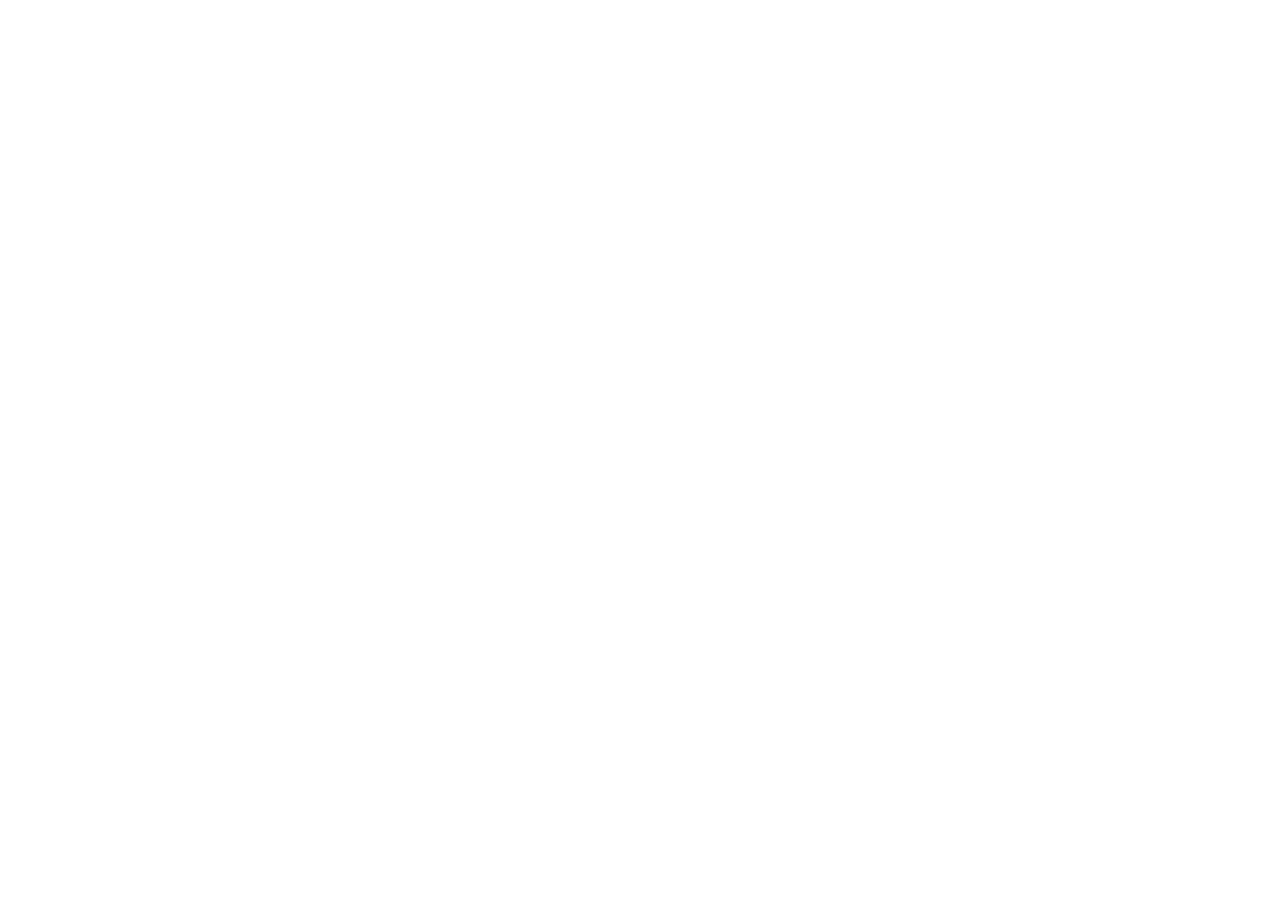
==== level_1/task_2/index.html @ d35435fc "base" ====
<!DOCTYPE html>
<html lang="en">
<head>
    <meta charset="UTF-8">
    <meta name="viewport" content="width=device-width, initial-scale=1.0">
    <title>Landing Page</title>
    <link rel="stylesheet" href="style.css">
</head>
<body>
    
</body>
</html>
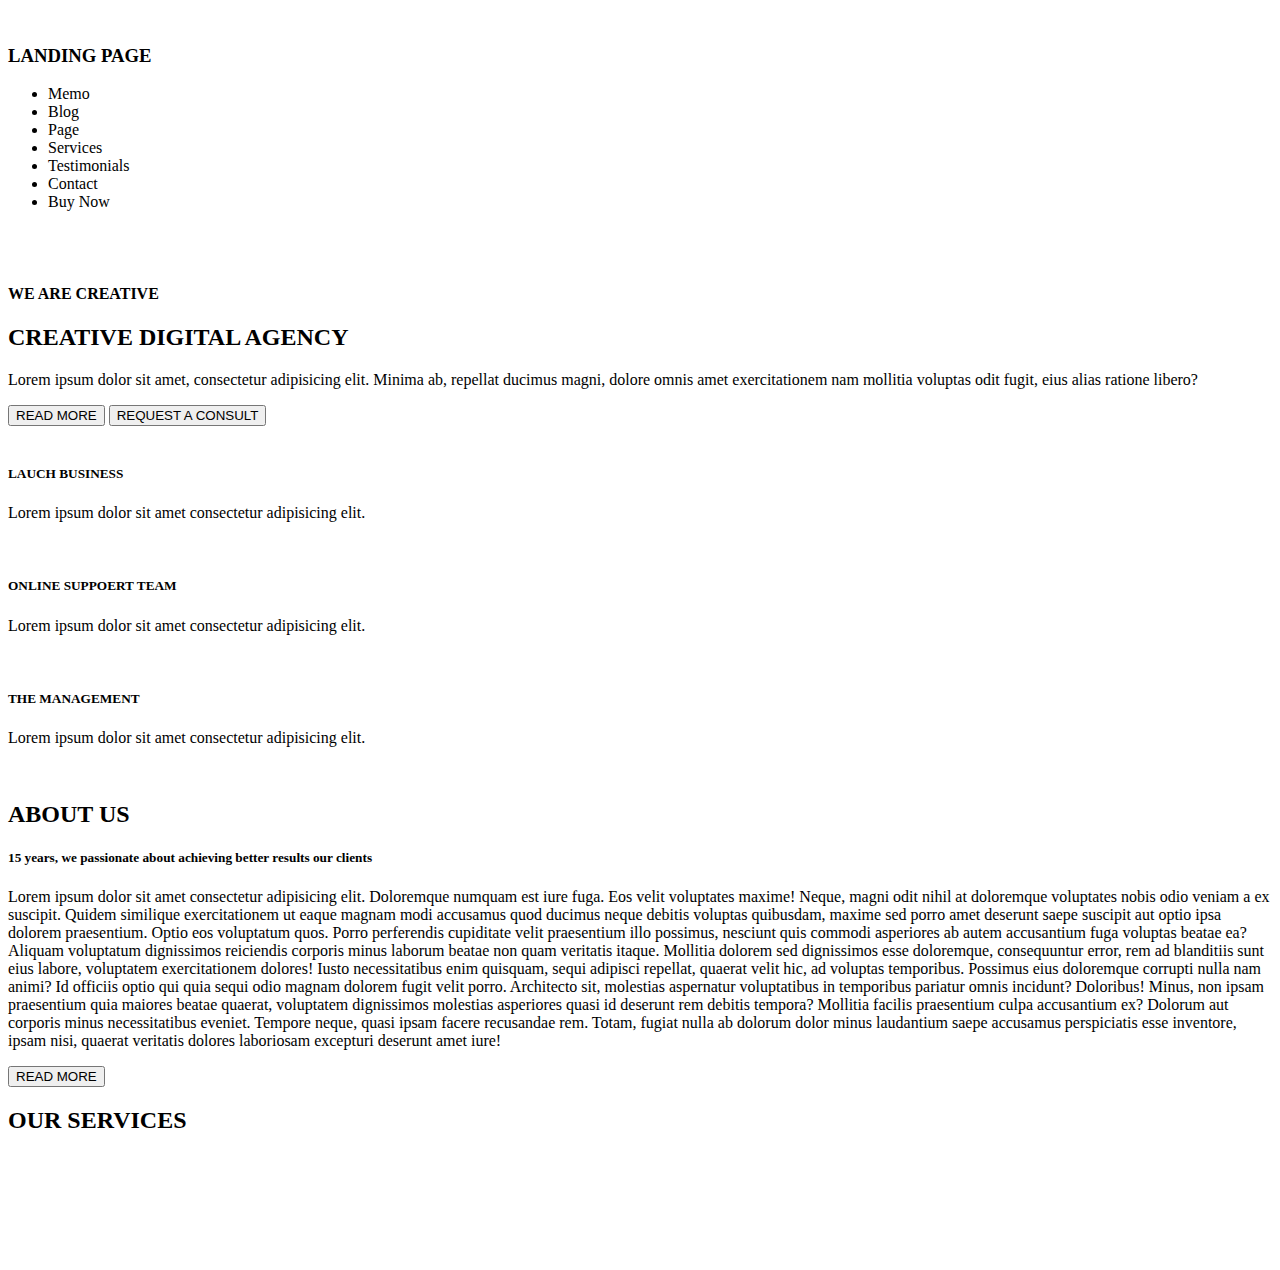
==== commit 12a8babd: "skeleton complete" ====
--- a/level_1/task_2/index.html
+++ b/level_1/task_2/index.html
@@ -7,6 +7,98 @@
     <link rel="stylesheet" href="style.css">
 </head>
 <body>
-    
+    <header>
+        <div>
+            <img src=""> 
+            <h3>LANDING PAGE</h3>
+        </div>
+        <nav>
+            <ul>
+                <li>Memo</li>
+                <li>Blog</li>
+                <li>Page</li>
+                <li>Services</li>
+                <li>Testimonials</li>
+                <li>Contact</li>
+                <li>Buy Now</li>
+            </ul>
+        </nav>
+        <div id="search">
+            <img src="" alt="" srcset="">
+        </div>
+    </header>
+    <section id="hero">
+        <img src="" alt="" srcset="">
+        <div>
+            <h4>WE ARE CREATIVE</h4>
+            <h2>CREATIVE DIGITAL AGENCY</h2>
+            <p>Lorem ipsum dolor sit amet, consectetur adipisicing elit. Minima ab, repellat ducimus magni, dolore omnis amet exercitationem nam mollitia voluptas odit fugit, eius alias ratione libero?</p>
+            <div>
+                <button>READ MORE</button>
+                <button>REQUEST A CONSULT</button>
+            </div>
+        </div>
+    </section>
+    <section>
+        <div>
+            <div>
+                <img src="" alt="">
+                <h5>LAUCH BUSINESS</h5>
+            </div>
+            <p>Lorem ipsum dolor sit amet consectetur adipisicing elit.</p>
+        </div>
+        <div>
+            <div>
+                <img src="" alt="">
+                <h5>ONLINE SUPPOERT TEAM</h5>
+            </div>
+            <p>Lorem ipsum dolor sit amet consectetur adipisicing elit.</p>
+        </div>
+        <div>
+            <div>
+                <img src="" alt="">
+                <h5>THE MANAGEMENT</h5>
+            </div>
+            <p>Lorem ipsum dolor sit amet consectetur adipisicing elit.</p>
+        </div>
+    </section>
+    <section id="about_us">
+        <img src="" alt="" srcset="">
+        <div>
+            <h2>ABOUT US</h2>
+            <H5>15 years, we passionate about achieving better results our clients</H5>
+            <p>Lorem ipsum dolor sit amet consectetur adipisicing elit. Doloremque numquam est iure fuga. Eos velit voluptates maxime! Neque, magni odit nihil at doloremque voluptates nobis odio veniam a ex suscipit.
+            Quidem similique exercitationem ut eaque magnam modi accusamus quod ducimus neque debitis voluptas quibusdam, maxime sed porro amet deserunt saepe suscipit aut optio ipsa dolorem praesentium. Optio eos voluptatum quos.
+            Porro perferendis cupiditate velit praesentium illo possimus, nesciunt quis commodi asperiores ab autem accusantium fuga voluptas beatae ea? Aliquam voluptatum dignissimos reiciendis corporis minus laborum beatae non quam veritatis itaque.
+            Mollitia dolorem sed dignissimos esse doloremque, consequuntur error, rem ad blanditiis sunt eius labore, voluptatem exercitationem dolores! Iusto necessitatibus enim quisquam, sequi adipisci repellat, quaerat velit hic, ad voluptas temporibus.
+            Possimus eius doloremque corrupti nulla nam animi? Id officiis optio qui quia sequi odio magnam dolorem fugit velit porro. Architecto sit, molestias aspernatur voluptatibus in temporibus pariatur omnis incidunt? Doloribus!
+            Minus, non ipsam praesentium quia maiores beatae quaerat, voluptatem dignissimos molestias asperiores quasi id deserunt rem debitis tempora? Mollitia facilis praesentium culpa accusantium ex? Dolorum aut corporis minus necessitatibus eveniet.
+            Tempore neque, quasi ipsam facere recusandae rem. Totam, fugiat nulla ab dolorum dolor minus laudantium saepe accusamus perspiciatis esse inventore, ipsam nisi, quaerat veritatis dolores laboriosam excepturi deserunt amet iure!
+            </p>
+            <button>READ MORE</button>
+
+        </div>
+    </section>
+    <section id="our_services">
+        <h2>OUR SERVICES</h2>
+        <div class="service">
+            <img src="" alt="" class="service_image">
+            <div>
+                <img src="" alt="" class="service_icon">
+            </div>
+        </div>
+        <div class="service">
+            <img src="" alt="" class="service_image">
+            <div>
+                <img src="" alt="" class="service_icon">
+            </div>
+        </div>
+        <div class="service">
+            <img src="" alt="" class="service_image">
+            <div>
+                <img src="" alt="" class="service_icon">
+            </div>
+        </div>
+    </section>
 </body>
 </html>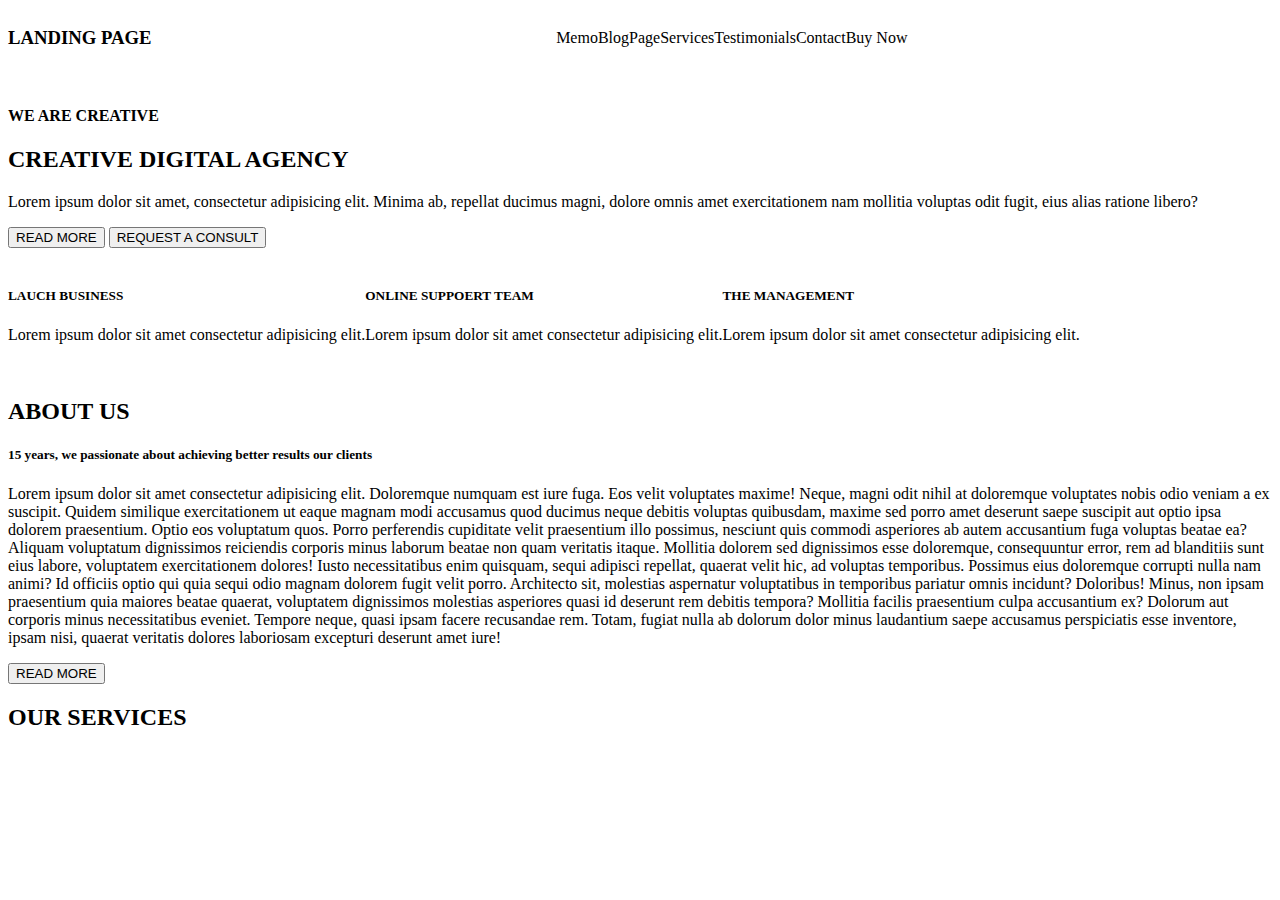
==== commit 529196f6: "structure rows css" ====
--- a/level_1/task_2/index.html
+++ b/level_1/task_2/index.html
@@ -39,7 +39,7 @@
             </div>
         </div>
     </section>
-    <section>
+    <section id="sel">
         <div>
             <div>
                 <img src="" alt="">
--- a/level_1/task_2/style.css
+++ b/level_1/task_2/style.css
@@ -0,0 +1,24 @@
+header {
+    display: flex;
+    flex-direction: row;
+    justify-content: space-between;
+    align-items: center;
+}
+
+header > div {
+    display: flex;
+    flex-direction: row;
+}
+
+nav > ul {
+    display: flex;
+    flex-direction: row;
+    list-style: none;
+    justify-content: center;
+    align-items: center;
+}
+
+#sel {
+    display: flex;
+    flex-direction: row;
+}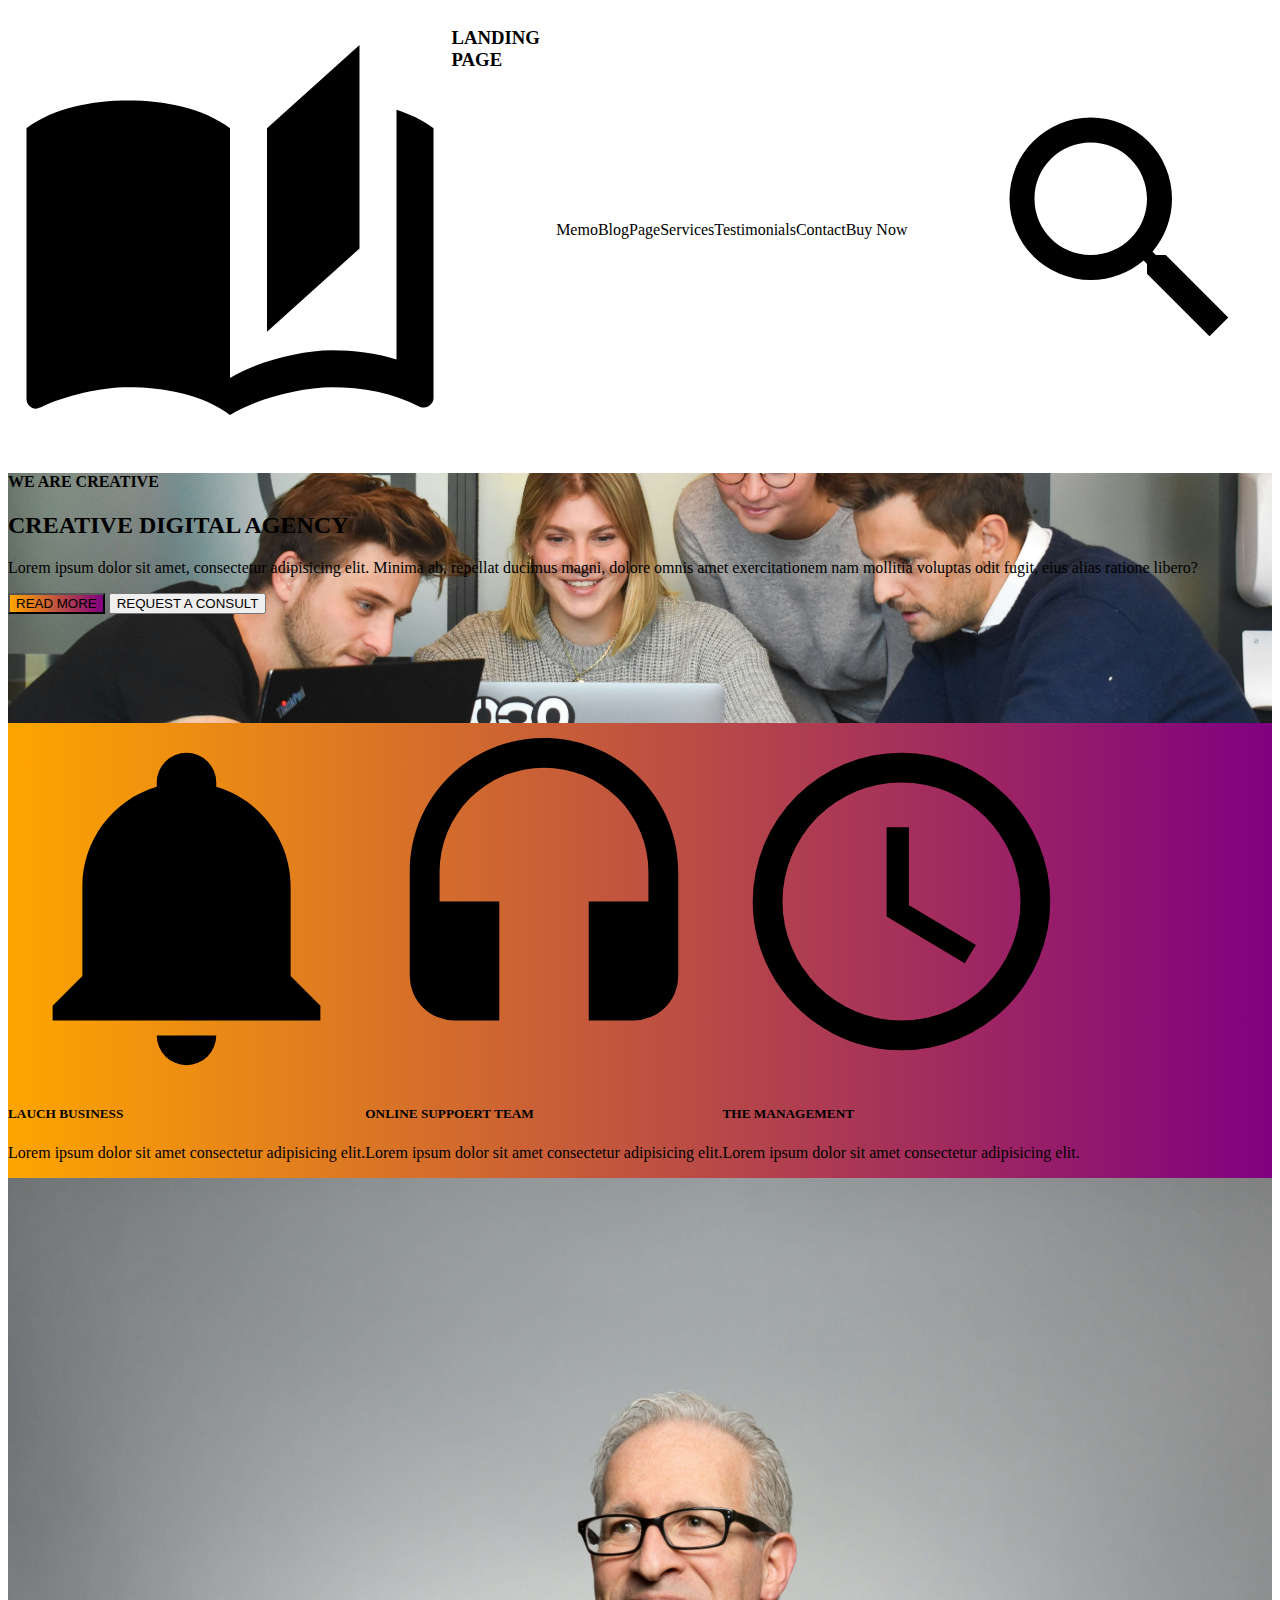
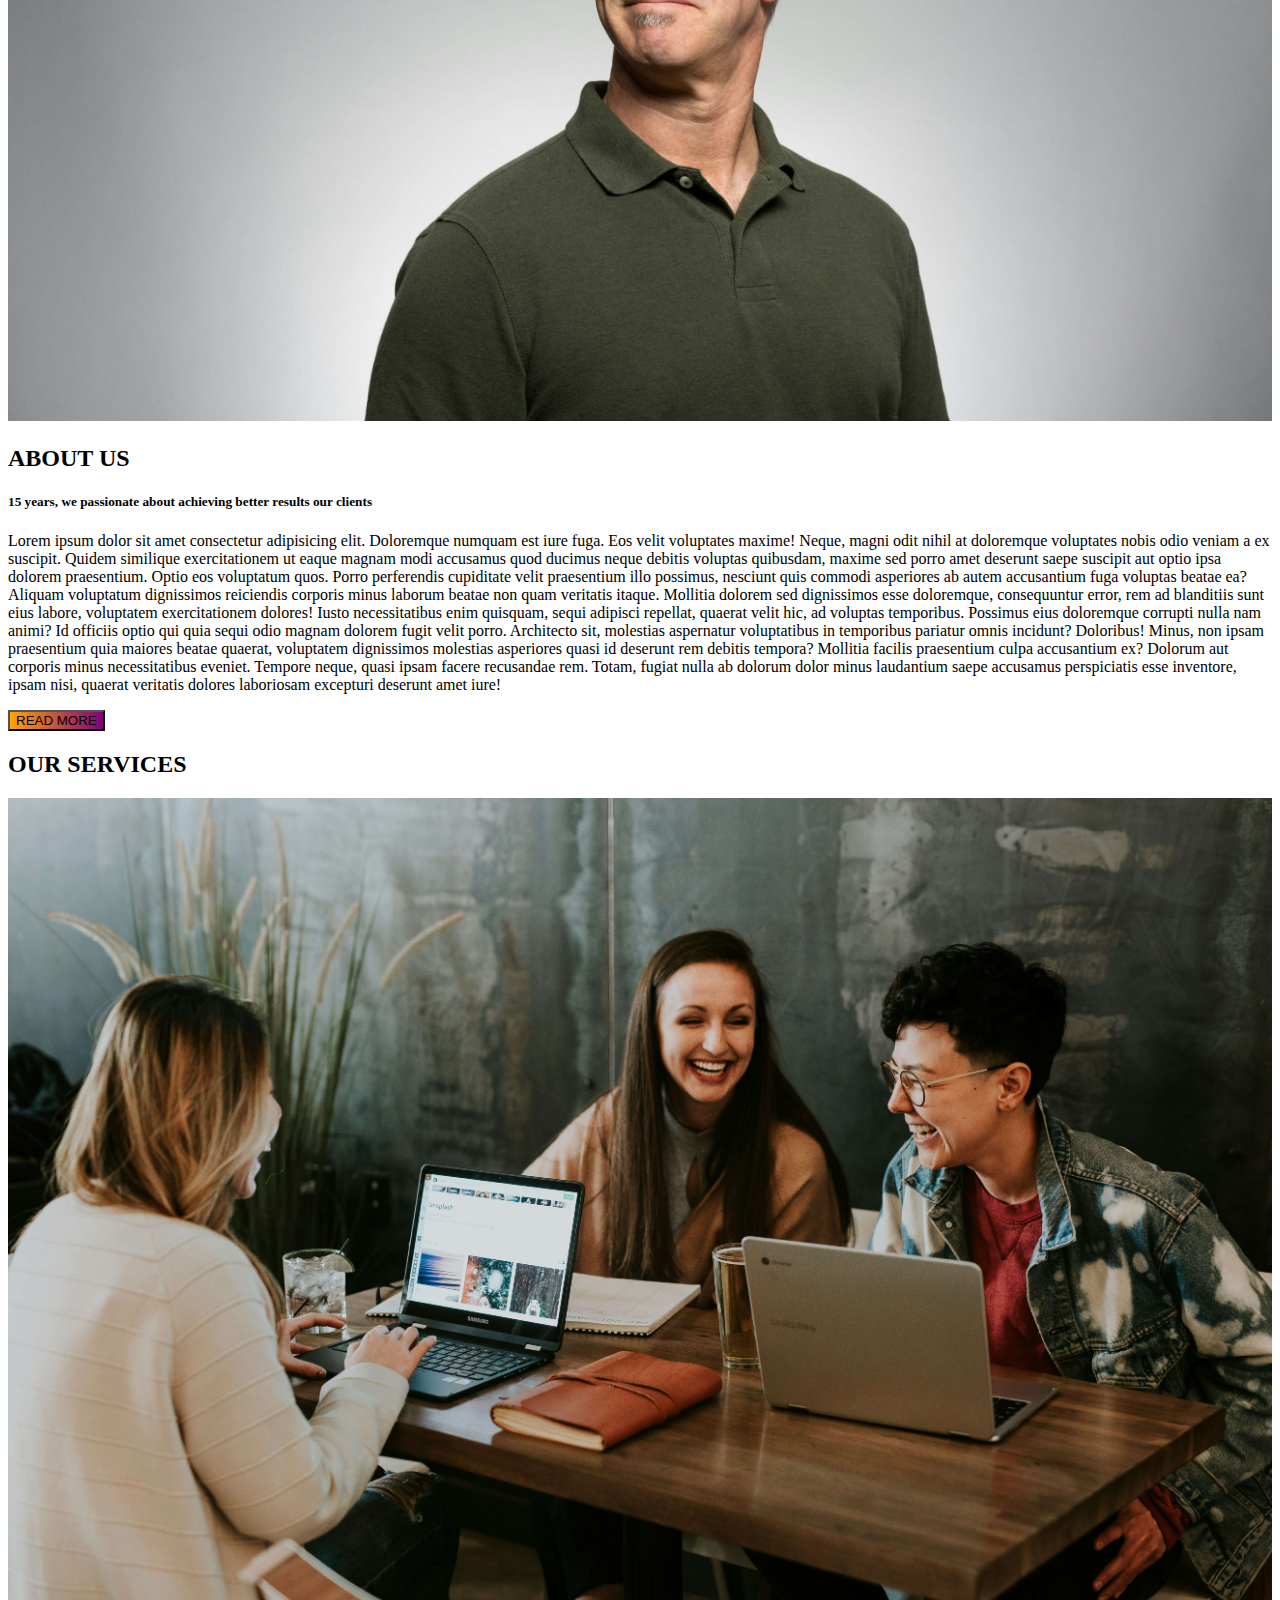
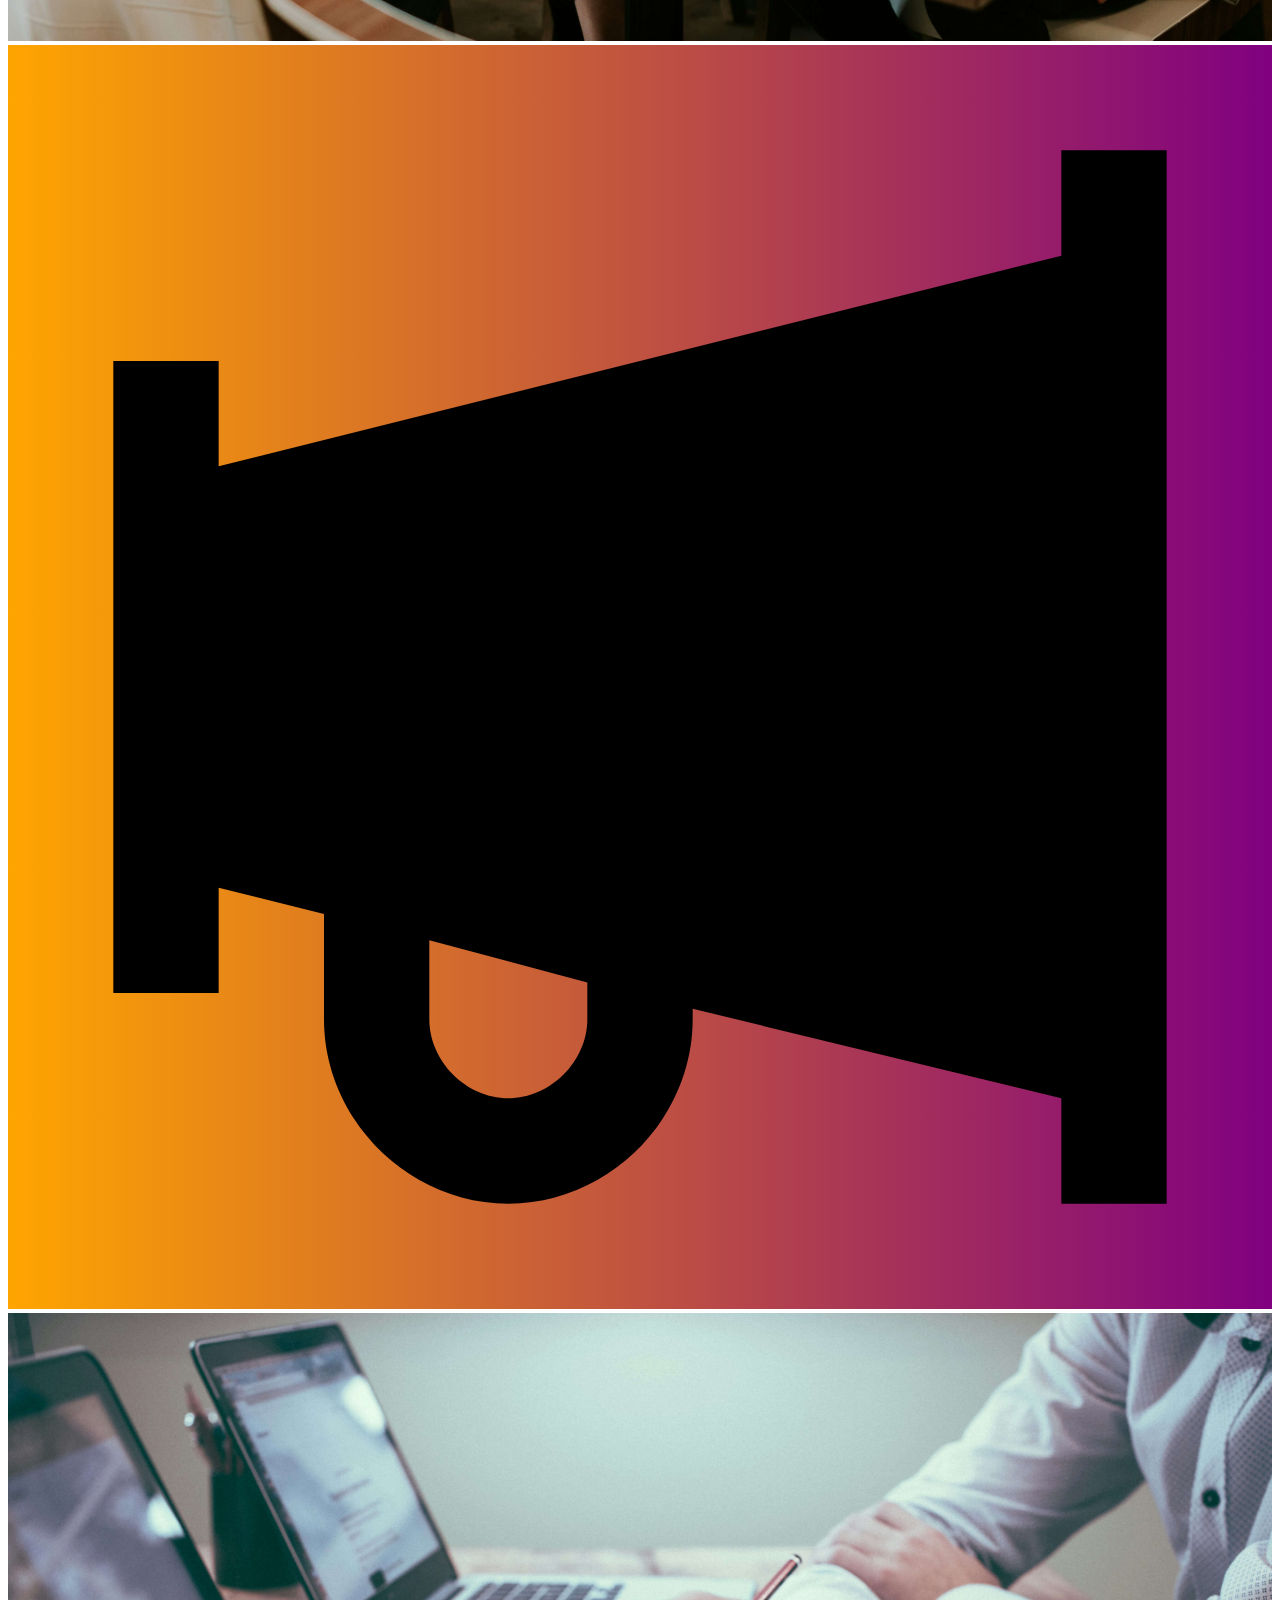
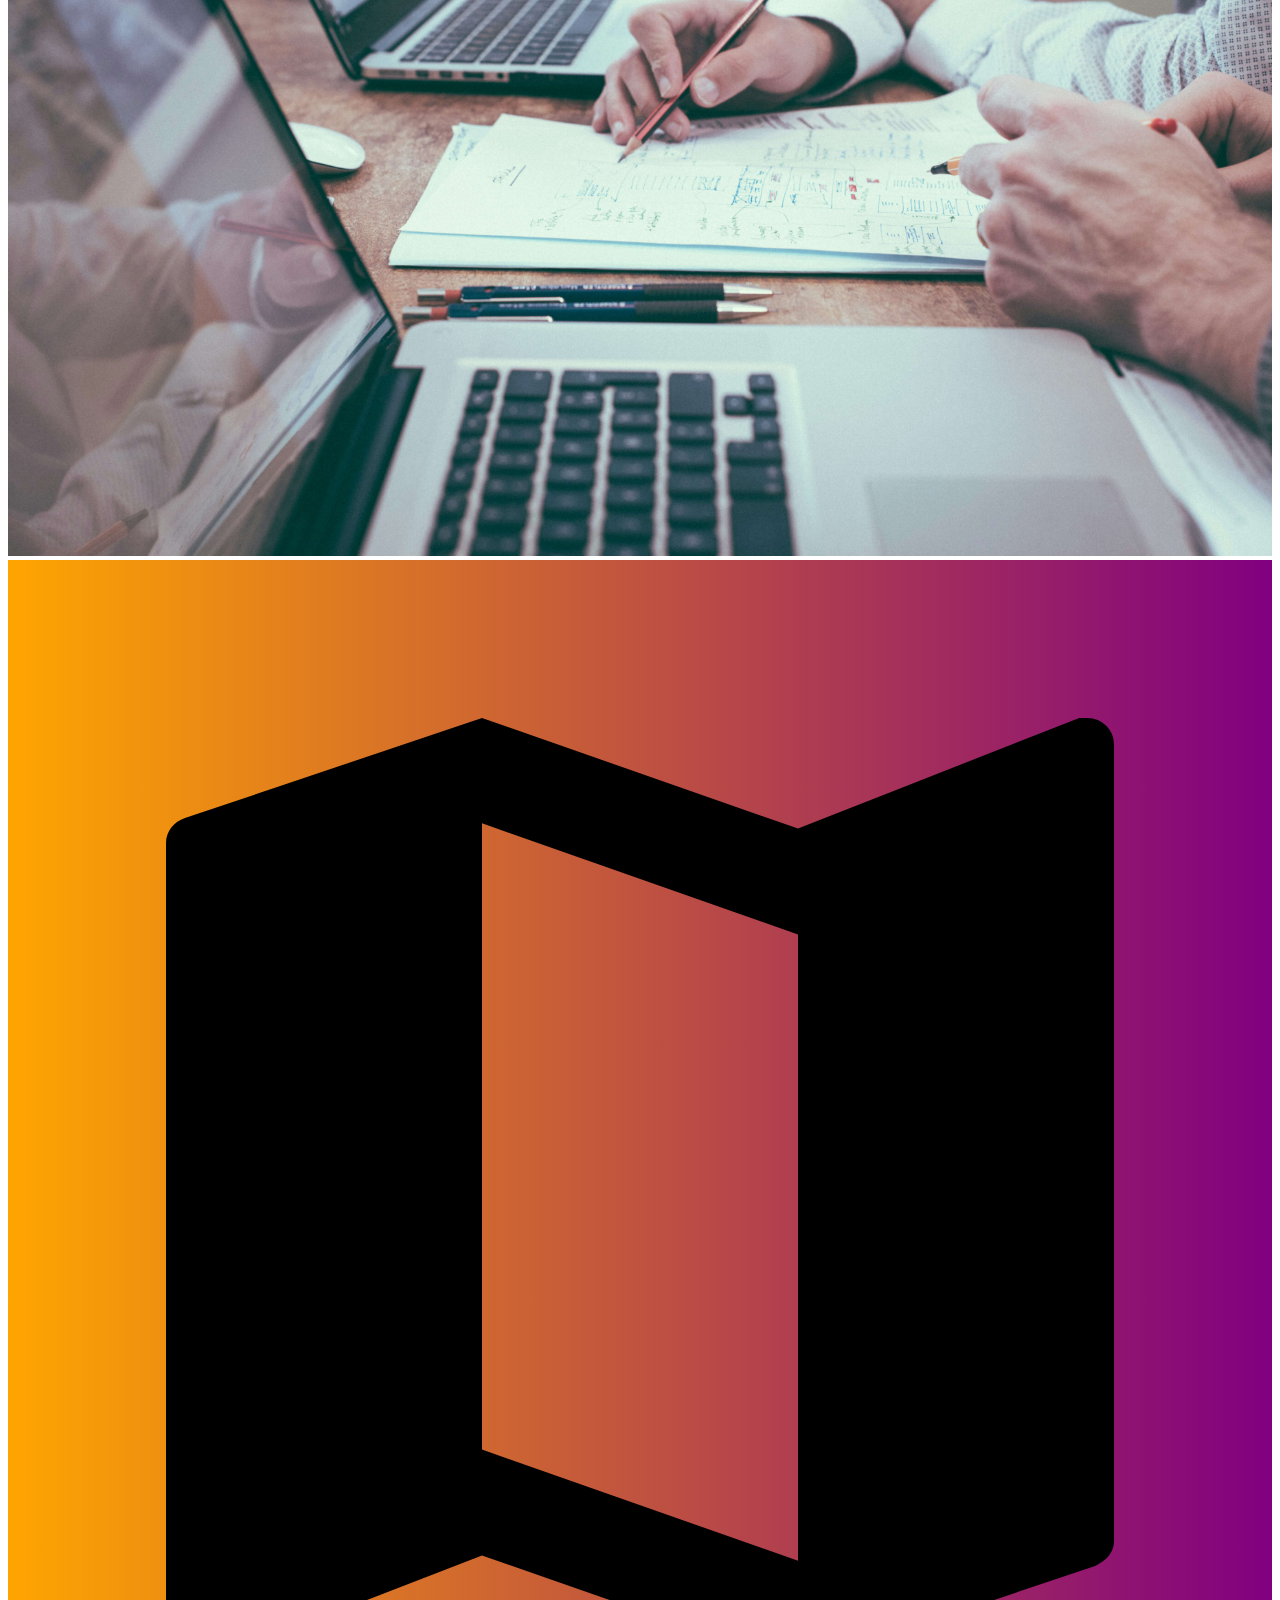
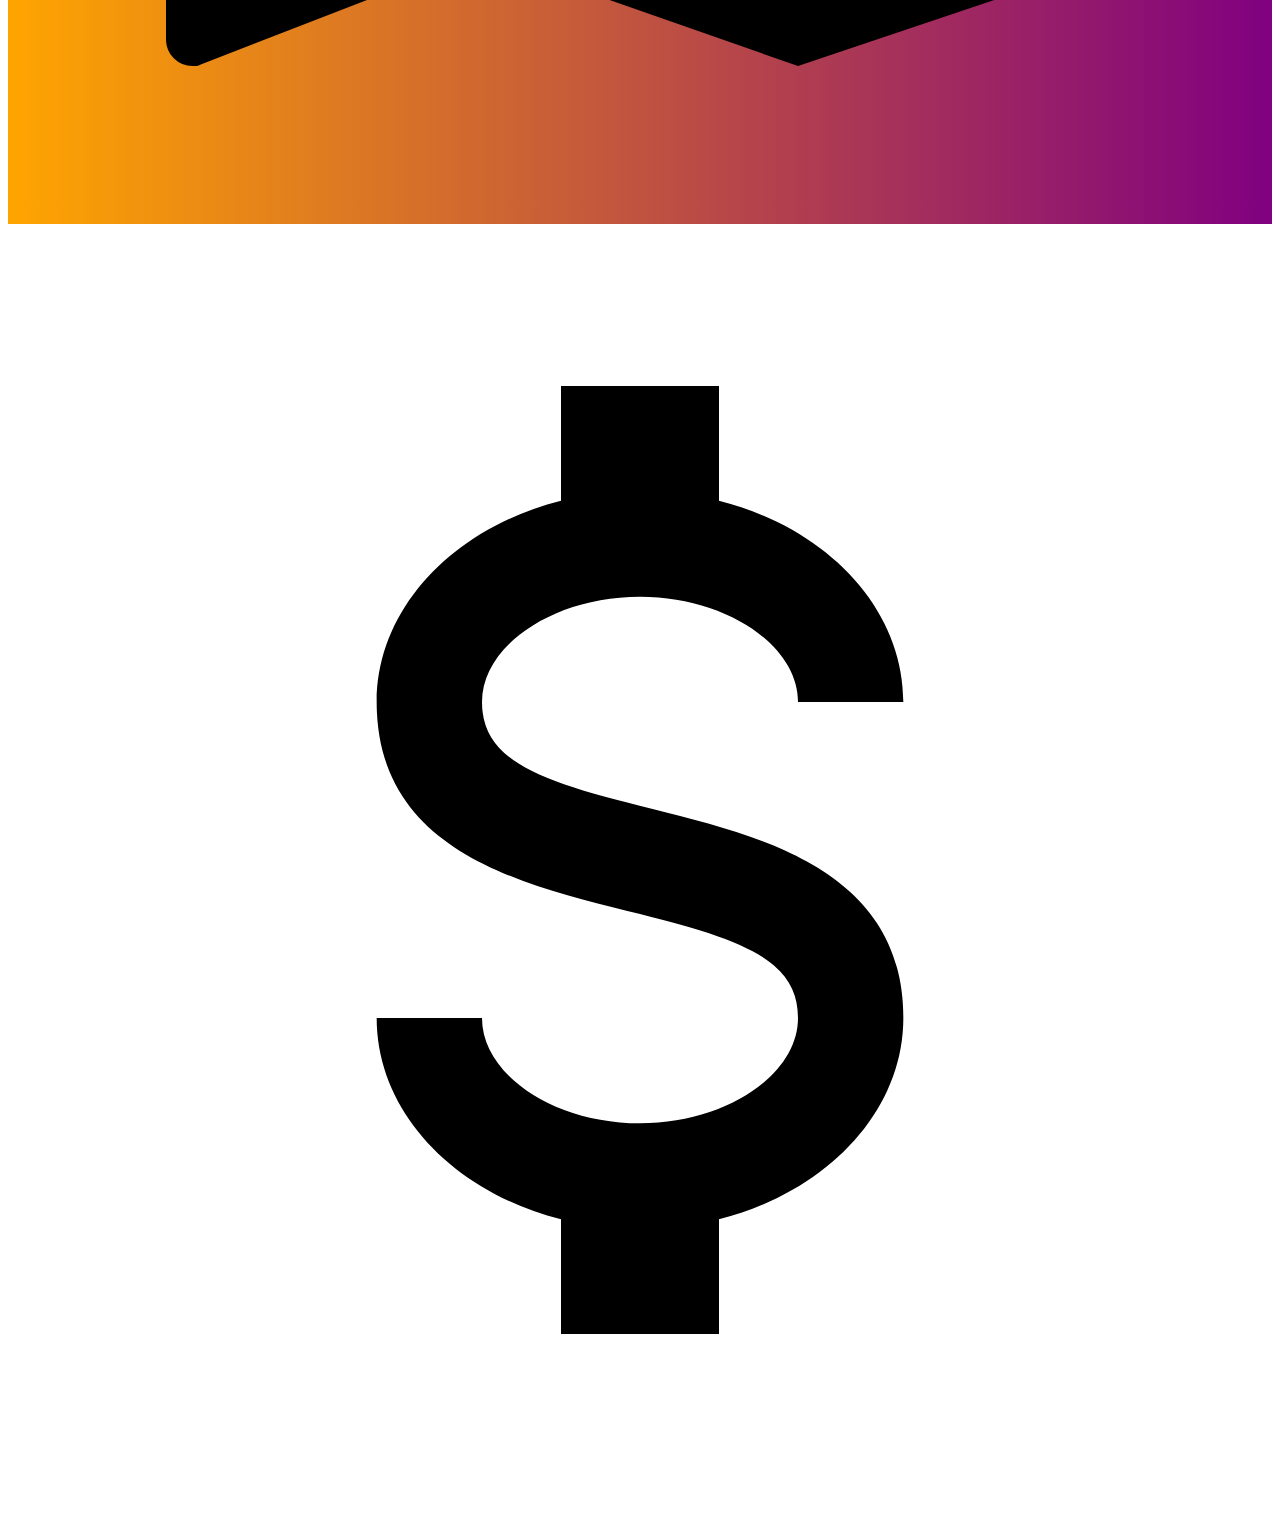
==== commit 9d231d70: "added images and icons" ====
--- a/level_1/task_2/index.html
+++ b/level_1/task_2/index.html
@@ -9,7 +9,7 @@
 <body>
     <header>
         <div>
-            <img src=""> 
+            <img src="./asserts/icons/book-open-page-variant.svg"> 
             <h3>LANDING PAGE</h3>
         </div>
         <nav>
@@ -24,11 +24,10 @@
             </ul>
         </nav>
         <div id="search">
-            <img src="" alt="" srcset="">
+            <img src="./asserts/icons/magnify.svg" alt="" srcset="">
         </div>
     </header>
     <section id="hero">
-        <img src="" alt="" srcset="">
         <div>
             <h4>WE ARE CREATIVE</h4>
             <h2>CREATIVE DIGITAL AGENCY</h2>
@@ -42,28 +41,28 @@
     <section id="sel">
         <div>
             <div>
-                <img src="" alt="">
+                <img src="./asserts/icons/bell.svg" alt="">
                 <h5>LAUCH BUSINESS</h5>
             </div>
             <p>Lorem ipsum dolor sit amet consectetur adipisicing elit.</p>
         </div>
         <div>
             <div>
-                <img src="" alt="">
+                <img src="./asserts/icons/headphones.svg" alt="">
                 <h5>ONLINE SUPPOERT TEAM</h5>
             </div>
             <p>Lorem ipsum dolor sit amet consectetur adipisicing elit.</p>
         </div>
         <div>
             <div>
-                <img src="" alt="">
+                <img src="./asserts/icons/clock-outline.svg" alt="">
                 <h5>THE MANAGEMENT</h5>
             </div>
             <p>Lorem ipsum dolor sit amet consectetur adipisicing elit.</p>
         </div>
     </section>
     <section id="about_us">
-        <img src="" alt="" srcset="">
+        <img src="./asserts/images/foto-sushi-6anudmpILw4-unsplash.jpg" alt="" srcset="">
         <div>
             <h2>ABOUT US</h2>
             <H5>15 years, we passionate about achieving better results our clients</H5>
@@ -82,19 +81,19 @@
     <section id="our_services">
         <h2>OUR SERVICES</h2>
         <div class="service">
-            <img src="" alt="" class="service_image">
+            <img src="./asserts/images/brooke-cagle-g1Kr4Ozfoac-unsplash (1).jpg" alt="" class="service_image">
             <div>
-                <img src="" alt="" class="service_icon">
+                <img src="./asserts/icons/bullhorn-variant.svg" alt="" class="service_icon">
             </div>
         </div>
         <div class="service">
-            <img src="" alt="" class="service_image">
+            <img src="./asserts/images/scott-graham-5fNmWej4tAA-unsplash.jpg" alt="" class="service_image">
             <div>
-                <img src="" alt="" class="service_icon">
+                <img src="./asserts/icons/map.svg" alt="" class="service_icon">
             </div>
         </div>
         <div class="service">
-            <img src="" alt="" class="service_image">
+            <img src="./asserts/icons/currency-usd.svg" alt="" class="service_image">
             <div>
                 <img src="" alt="" class="service_icon">
             </div>
--- a/level_1/task_2/style.css
+++ b/level_1/task_2/style.css
@@ -1,3 +1,15 @@
+html {
+    width: 100vw;
+}
+
+section {
+    width: 100%;
+}
+
+img {
+    width: 100%;
+}
+
 header {
     display: flex;
     flex-direction: row;
@@ -21,4 +33,21 @@
 #sel {
     display: flex;
     flex-direction: row;
+    background-image: linear-gradient(to right, orange , purple);
+}
+
+#hero {
+    background-image: url("./asserts/images/cherrydeck-UpsEF48wAgk-unsplash.jpg");
+    height: 250px; 
+    background-position: center; 
+    background-repeat: no-repeat;
+    background-size: cover;
+}
+
+#hero > div > div :first-child, #about_us > div > button {
+    background-image: linear-gradient(to right, orange , purple);
+}
+
+.service > div > img {
+    background-image: linear-gradient(to right, orange , purple);
 }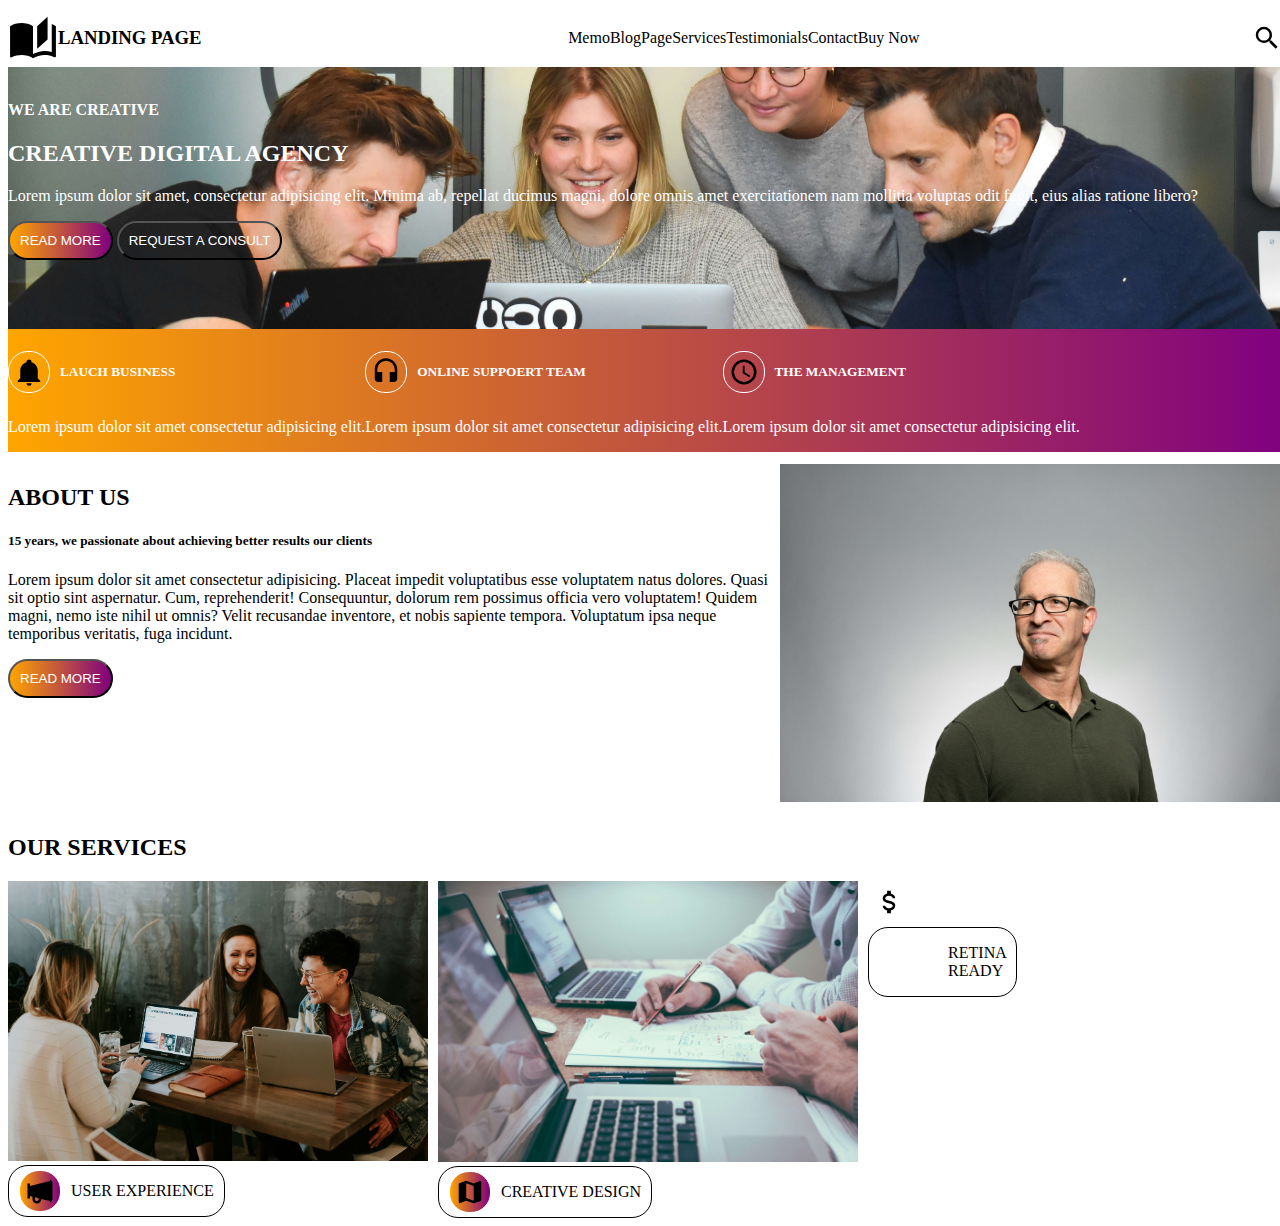
==== commit 62b38cc3: "styling" ====
--- a/level_1/task_2/index.html
+++ b/level_1/task_2/index.html
@@ -24,7 +24,7 @@
             </ul>
         </nav>
         <div id="search">
-            <img src="./asserts/icons/magnify.svg" alt="" srcset="">
+            <img src="./asserts/icons/magnify.svg" alt="" class="icon" srcset="">
         </div>
     </header>
     <section id="hero">
@@ -41,61 +41,64 @@
     <section id="sel">
         <div>
             <div>
-                <img src="./asserts/icons/bell.svg" alt="">
+                <img src="./asserts/icons/bell.svg" alt="" class="icon">
                 <h5>LAUCH BUSINESS</h5>
             </div>
             <p>Lorem ipsum dolor sit amet consectetur adipisicing elit.</p>
         </div>
         <div>
             <div>
-                <img src="./asserts/icons/headphones.svg" alt="">
+                <img src="./asserts/icons/headphones.svg" alt="" class="icon">
                 <h5>ONLINE SUPPOERT TEAM</h5>
             </div>
             <p>Lorem ipsum dolor sit amet consectetur adipisicing elit.</p>
         </div>
         <div>
             <div>
-                <img src="./asserts/icons/clock-outline.svg" alt="">
+                <img src="./asserts/icons/clock-outline.svg" alt="" class="icon">
                 <h5>THE MANAGEMENT</h5>
             </div>
             <p>Lorem ipsum dolor sit amet consectetur adipisicing elit.</p>
         </div>
     </section>
     <section id="about_us">
-        <img src="./asserts/images/foto-sushi-6anudmpILw4-unsplash.jpg" alt="" srcset="">
         <div>
             <h2>ABOUT US</h2>
             <H5>15 years, we passionate about achieving better results our clients</H5>
-            <p>Lorem ipsum dolor sit amet consectetur adipisicing elit. Doloremque numquam est iure fuga. Eos velit voluptates maxime! Neque, magni odit nihil at doloremque voluptates nobis odio veniam a ex suscipit.
-            Quidem similique exercitationem ut eaque magnam modi accusamus quod ducimus neque debitis voluptas quibusdam, maxime sed porro amet deserunt saepe suscipit aut optio ipsa dolorem praesentium. Optio eos voluptatum quos.
-            Porro perferendis cupiditate velit praesentium illo possimus, nesciunt quis commodi asperiores ab autem accusantium fuga voluptas beatae ea? Aliquam voluptatum dignissimos reiciendis corporis minus laborum beatae non quam veritatis itaque.
-            Mollitia dolorem sed dignissimos esse doloremque, consequuntur error, rem ad blanditiis sunt eius labore, voluptatem exercitationem dolores! Iusto necessitatibus enim quisquam, sequi adipisci repellat, quaerat velit hic, ad voluptas temporibus.
-            Possimus eius doloremque corrupti nulla nam animi? Id officiis optio qui quia sequi odio magnam dolorem fugit velit porro. Architecto sit, molestias aspernatur voluptatibus in temporibus pariatur omnis incidunt? Doloribus!
-            Minus, non ipsam praesentium quia maiores beatae quaerat, voluptatem dignissimos molestias asperiores quasi id deserunt rem debitis tempora? Mollitia facilis praesentium culpa accusantium ex? Dolorum aut corporis minus necessitatibus eveniet.
-            Tempore neque, quasi ipsam facere recusandae rem. Totam, fugiat nulla ab dolorum dolor minus laudantium saepe accusamus perspiciatis esse inventore, ipsam nisi, quaerat veritatis dolores laboriosam excepturi deserunt amet iure!
-            </p>
+            <p>Lorem ipsum dolor sit amet consectetur adipisicing.
+            Placeat impedit voluptatibus esse voluptatem natus dolores.
+            Quasi sit optio sint aspernatur. Cum, reprehenderit!
+            Consequuntur, dolorum rem possimus officia vero voluptatem!
+            Quidem magni, nemo iste nihil ut omnis?
+            Velit recusandae inventore, et nobis sapiente tempora.
+            Voluptatum ipsa neque temporibus veritatis, fuga incidunt.</p>
             <button>READ MORE</button>
-
         </div>
+        <img src="./asserts/images/foto-sushi-6anudmpILw4-unsplash.jpg" alt="" srcset="">
     </section>
     <section id="our_services">
         <h2>OUR SERVICES</h2>
-        <div class="service">
-            <img src="./asserts/images/brooke-cagle-g1Kr4Ozfoac-unsplash (1).jpg" alt="" class="service_image">
-            <div>
-                <img src="./asserts/icons/bullhorn-variant.svg" alt="" class="service_icon">
+        <div>
+            <div class="service">
+                <img src="./asserts/images/brooke-cagle-g1Kr4Ozfoac-unsplash (1).jpg" alt="" class="service_image">
+                <div>
+                    <img src="./asserts/icons/bullhorn-variant.svg" alt="" class="icon" class="service_icon">
+                    <p>USER EXPERIENCE</p>
+                </div>
             </div>
-        </div>
-        <div class="service">
-            <img src="./asserts/images/scott-graham-5fNmWej4tAA-unsplash.jpg" alt="" class="service_image">
-            <div>
-                <img src="./asserts/icons/map.svg" alt="" class="service_icon">
+            <div class="service">
+                <img src="./asserts/images/scott-graham-5fNmWej4tAA-unsplash.jpg" alt="" class="service_image">
+                <div>
+                    <img src="./asserts/icons/map.svg" alt="" class="icon" class="service_icon">
+                    <p>CREATIVE DESIGN</p>
+                </div>
             </div>
-        </div>
-        <div class="service">
-            <img src="./asserts/icons/currency-usd.svg" alt="" class="service_image">
-            <div>
-                <img src="" alt="" class="service_icon">
+            <div class="service">
+                <img src="./asserts/icons/currency-usd.svg" alt="" class="icon" class="service_image">
+                <div>
+                    <img src="" alt="" class="service_icon">
+                    <p>RETINA READY</p>
+                </div>
             </div>
         </div>
     </section>
--- a/level_1/task_2/style.css
+++ b/level_1/task_2/style.css
@@ -1,9 +1,10 @@
-html {
+body {
     width: 100vw;
 }
 
 section {
     width: 100%;
+    padding-top: 12px;
 }
 
 img {
@@ -22,6 +23,10 @@
     flex-direction: row;
 }
 
+header > div > img {
+    width: 50px;
+}
+
 nav > ul {
     display: flex;
     flex-direction: row;
@@ -36,6 +41,14 @@
     background-image: linear-gradient(to right, orange , purple);
 }
 
+#sel > div > div {
+    display: flex;
+    flex-direction: row;
+    justify-content: flex-start;
+    align-items: center;
+    gap: 10px;
+}
+
 #hero {
     background-image: url("./asserts/images/cherrydeck-UpsEF48wAgk-unsplash.jpg");
     height: 250px; 
@@ -48,6 +61,52 @@
     background-image: linear-gradient(to right, orange , purple);
 }
 
+#our_services > div {
+    display: grid;
+    grid-template-columns: 1fr 1fr 1fr;
+    gap: 10px;
+    
+}
+
 .service > div > img {
     background-image: linear-gradient(to right, orange , purple);
+}
+
+.service > div {
+    display: flex;
+    flex-direction: row;
+    gap: 10px;
+    justify-content: center;
+    align-items: center;
+    border-radius: 20px;
+    border: solid black 1px;
+    width: fit-content;
+    padding: 0px 10px 0px 10px;
+}
+
+button {
+    padding: 10px;
+    border-radius: 20px;
+    /* border: none; */
+    background:none;
+    color: white;
+}
+
+#hero p, #hero h2, #hero h4, #sel p, #sel h5 {
+    color: white;
+}
+
+.icon {
+    height: 30px;
+    width: 30px;
+    border: solid white 1px;
+    border-radius: 20px;
+    padding: 5px;
+    fill: white;
+}
+
+#about_us {
+    display: grid;
+    grid-template-columns: 1.5fr 1fr;
+    gap: 10px;
 }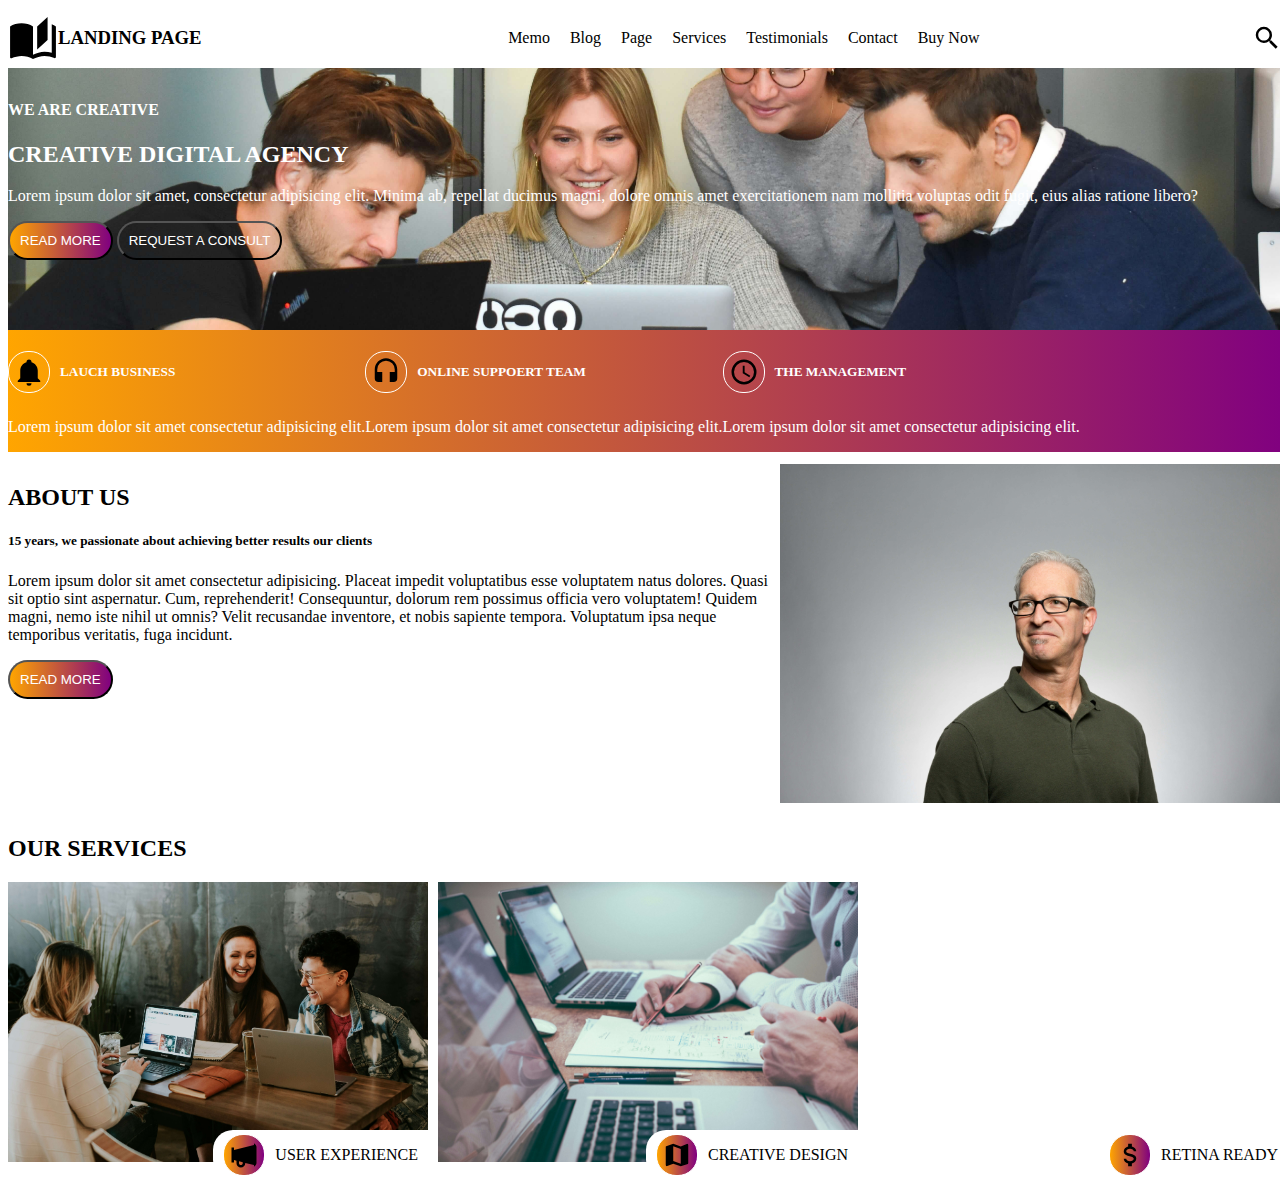
==== commit 03a60ab7: "service positioning done and li hover done" ====
--- a/level_1/task_2/index.html
+++ b/level_1/task_2/index.html
@@ -94,9 +94,9 @@
                 </div>
             </div>
             <div class="service">
-                <img src="./asserts/icons/currency-usd.svg" alt="" class="icon" class="service_image">
+                <img src="" alt="" class="service_image">
                 <div>
-                    <img src="" alt="" class="service_icon">
+                    <img src="./asserts/icons/currency-usd.svg" alt="" class="service_icon icon">
                     <p>RETINA READY</p>
                 </div>
             </div>
--- a/level_1/task_2/style.css
+++ b/level_1/task_2/style.css
@@ -33,6 +33,16 @@
     list-style: none;
     justify-content: center;
     align-items: center;
+    gap: 10px;
+}
+
+nav > ul > li {
+    padding: 5px;
+}
+
+nav > ul > li:hover {
+    background-color: black;
+    color: white;
 }
 
 #sel {
@@ -61,6 +71,10 @@
     background-image: linear-gradient(to right, orange , purple);
 }
 
+#our_services {
+    margin-bottom: 30px;
+}
+
 #our_services > div {
     display: grid;
     grid-template-columns: 1fr 1fr 1fr;
@@ -72,16 +86,25 @@
     background-image: linear-gradient(to right, orange , purple);
 }
 
+.service {
+    position: relative;
+}
+
 .service > div {
     display: flex;
     flex-direction: row;
     gap: 10px;
     justify-content: center;
     align-items: center;
-    border-radius: 20px;
-    border: solid black 1px;
+    border-top-left-radius: 20px;
+    border-bottom-left-radius: 20px;
+    /* border: solid black 1px; */
     width: fit-content;
     padding: 0px 10px 0px 10px;
+    position: absolute;
+    bottom: -5%;
+    right: 0%;
+    background-color: white;
 }
 
 button {
